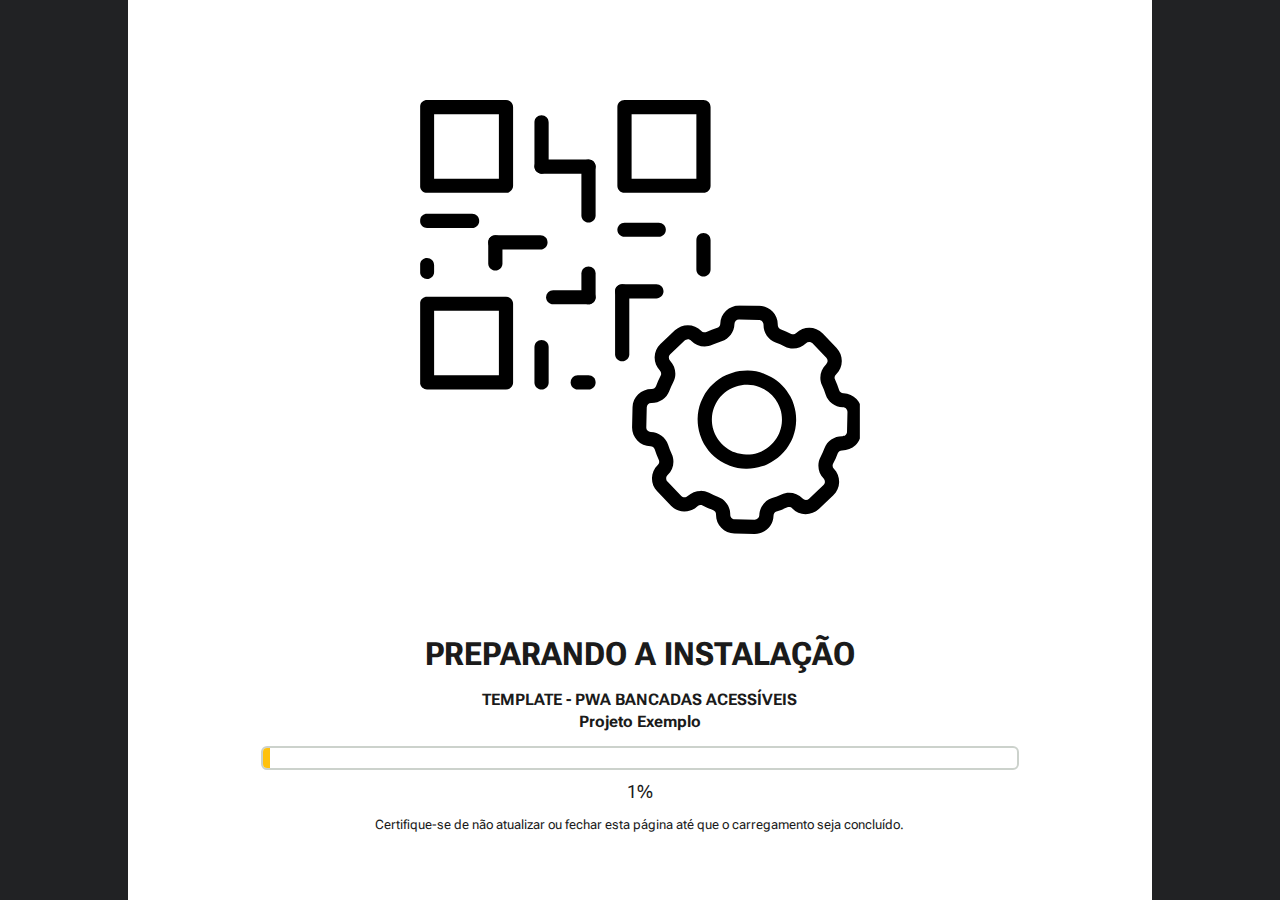
==== index.html @ 8a3d995d "-- first commit" ====
<!DOCTYPE html>
<html lang="pt" dir="ltr">
<head>
    <meta charset=utf-8 />
    <title> </title>
	<meta name="description" content=" ">
    <meta name="viewport" content="width=device-width, initial-scale=1.0 maximum-scale=3.0, user-scalable=1.0">
    <meta http-equiv="cleartype" content="on">

	<!-- [+] plugins-->
	<script src="assets/js/jquery/jquery.3.7.1.js"></script>
	<!-- [-] plugins-->

	<!-- [+]core -->
		<script src="assets/js/class.MediaTracks.js"></script>
		<script src="assets/js/conteudos.js"></script>
		<script src="assets/js/main.js"></script>
		<script src="assets/js/index.js"></script>
		
	<!-- [-]core-->

	<!-- [+]webapp -->
	
	
	<!-- [-]webapp-->

	<script type="text/javascript">

	$(document).ready(init);
	// init webapp
	function init(){
		
	var qrCodeInitializer = new qrCodeFw.initializer();
	qrCodeInitializer.appStart();

	var startPage = new qrCodeFw.qrCodeHome.index();
	startPage.indexInit();


	};

	</script>

	<link rel="icon" href="assets/pwa/icon-72.png" sizes="64x64" />
	<link rel="icon" href="/assets/pwa/icon-192.png" sizes="192x192" />
	<link rel="apple-touch-icon-precomposed" href="assets/pwa/icon-192.png" />
	<meta name="msapplication-TileImage" content="assets/pwa/icon-192.png" />

	<meta name="apple-mobile-web-app-capable" content="yes">
	<meta name="apple-mobile-web-app-status-bar-style" content="black">
	<link rel="apple-touch-icon" href="/assets/pwa/icon-192.png">
	<meta name="apple-mobile-web-app-title" content="Itaipu">

	<link href="assets/css/style.css" type="text/css" media="all" rel="stylesheet" />
	<link rel="manifest" href="manifest.json" crossorigin="use-credentials">
	
	
</head>

<body>

	<div class="grid-left"></div>
		
	<div id="views" class="grid-webapp">

		<div id="header-placeholder"></div>
	
		<main id="content-placeholder" aria-label="Conteúdo principal" data-content-loaded="">
			<!-- view content -->
		</main>

	<div id="footer-placeholder"></div>
	</div>
	
	<div class="grid-right"></div>

</body>
</html>
---- assets/css/style.css ----
/* default - loads */
    @charset "UTF-8";
    
    /* normalize.css - reset default browser css */
	@import 'normalize.css';
     
    /* fonts */
    @import 'fonts.css';

	 /* root */
    @import 'root.css';

    /* webapp*/
    @import 'webapp.css';
    @import 'components.css';
    @import 'views.css';

     /* Custom theme for expo
        Altere somente este arquivo para personalizar (fonte, cores e formas no webapp)
        @import 'main-theme.css';
        
     */

     @import 'webapp.default.theme.css';
    

    /* DEV CSS */
    /*
     @import 'dev.css';
     */
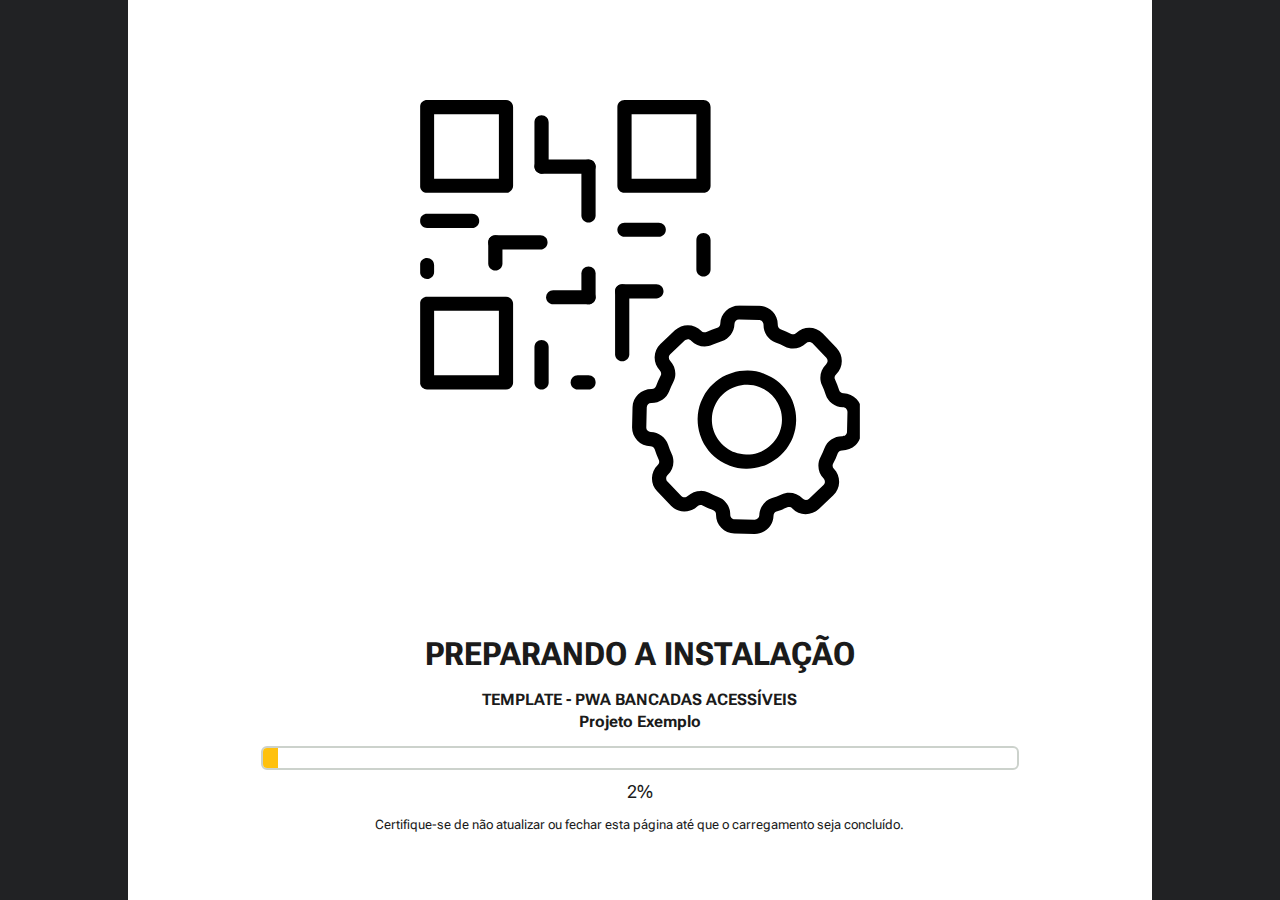
==== commit 42f21216: "-- correção no manifest -- correção no index.html - exibição e metatag de escala" ====
--- a/index.html
+++ b/index.html
@@ -4,7 +4,8 @@
     <meta charset=utf-8 />
     <title> </title>
 	<meta name="description" content=" ">
-    <meta name="viewport" content="width=device-width, initial-scale=1.0 maximum-scale=3.0, user-scalable=1.0">
+    
+	<meta name="viewport" content="width=device-width, initial-scale=1.0, maximum-scale=1.0, user-scalable=no">
     <meta http-equiv="cleartype" content="on">
 
 	<!-- [+] plugins-->
@@ -42,7 +43,7 @@
 	</script>
 
 	<link rel="icon" href="assets/pwa/icon-72.png" sizes="64x64" />
-	<link rel="icon" href="/assets/pwa/icon-192.png" sizes="192x192" />
+	<link rel="icon" href="assets/pwa/icon-192.png" sizes="192x192" />
 	<link rel="apple-touch-icon-precomposed" href="assets/pwa/icon-192.png" />
 	<meta name="msapplication-TileImage" content="assets/pwa/icon-192.png" />
 
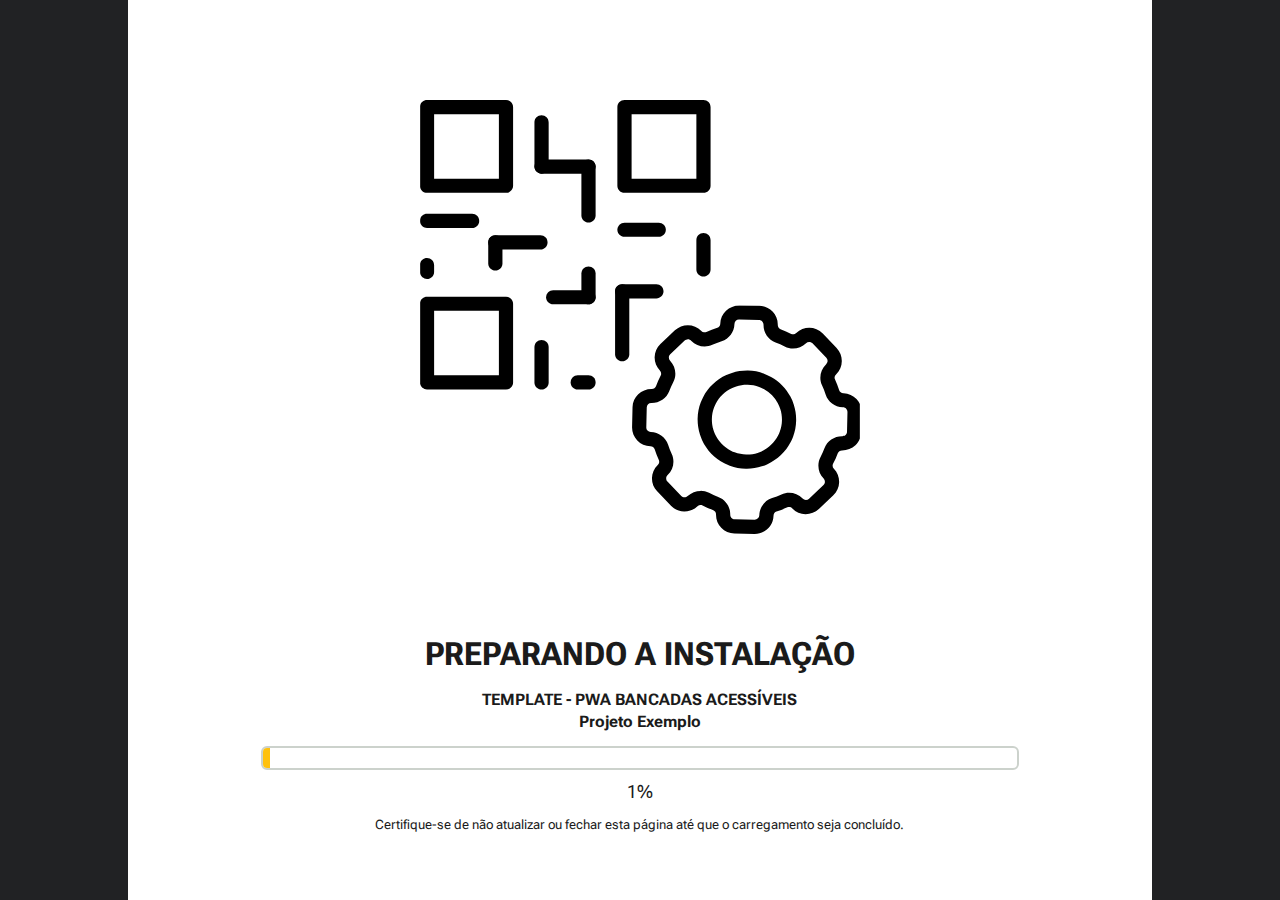
==== commit 957a8cee: "-- Correção bugfix: element promisse play()" ====
--- a/index.html
+++ b/index.html
@@ -49,8 +49,8 @@
 
 	<meta name="apple-mobile-web-app-capable" content="yes">
 	<meta name="apple-mobile-web-app-status-bar-style" content="black">
-	<link rel="apple-touch-icon" href="/assets/pwa/icon-192.png">
-	<meta name="apple-mobile-web-app-title" content="Itaipu">
+	<link rel="apple-touch-icon" href="assets/pwa/icon-192.png">
+	<meta name="apple-mobile-web-app-title" content="pwa">
 
 	<link href="assets/css/style.css" type="text/css" media="all" rel="stylesheet" />
 	<link rel="manifest" href="manifest.json" crossorigin="use-credentials">
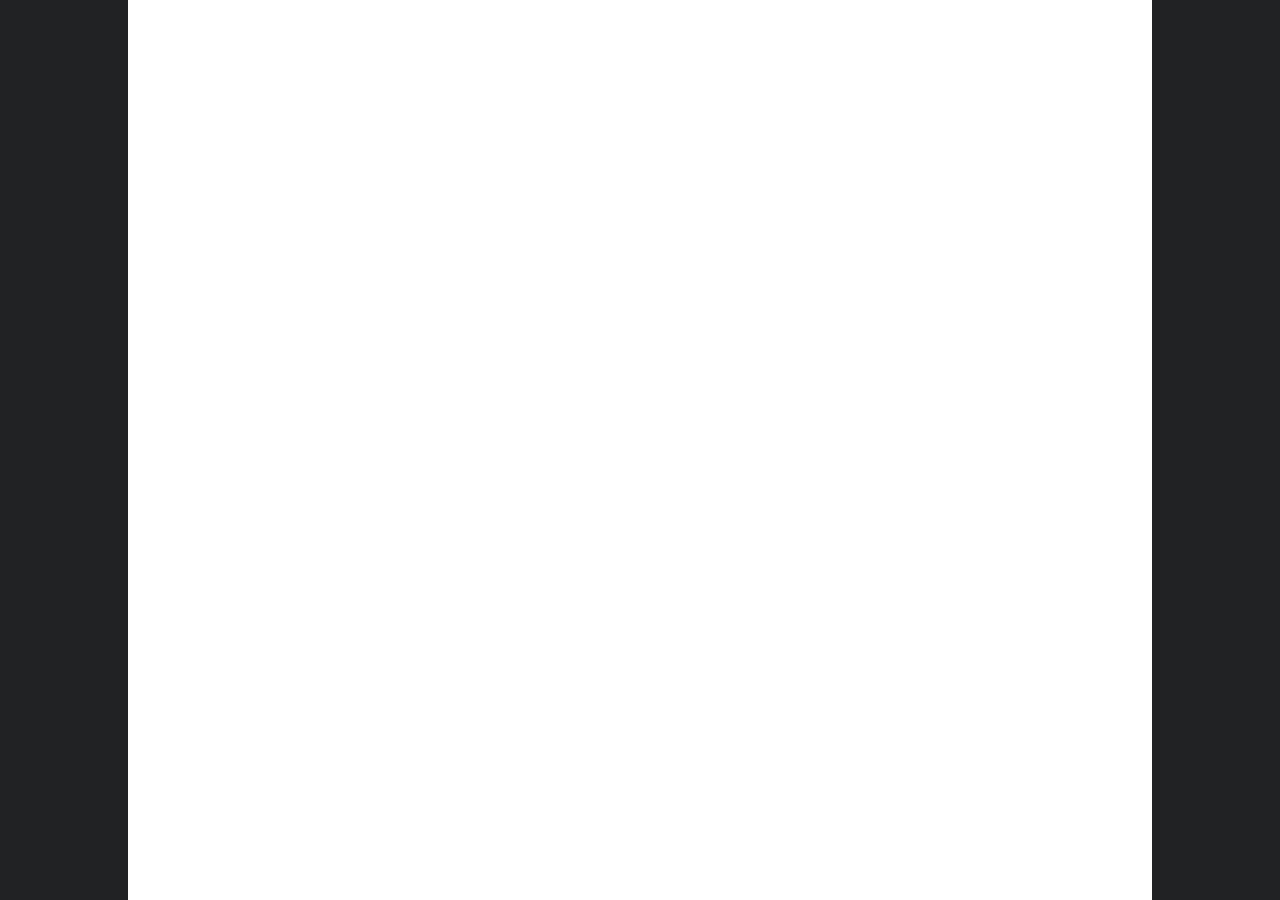
==== commit d2cee7ae: "-- CMS Inclusão de audio, video, texto Templates dos arquivos de js do PWA. Alteração do objeto glob" ====
--- a/index.html
+++ b/index.html
@@ -13,6 +13,7 @@
 	<!-- [-] plugins-->
 
 	<!-- [+]core -->
+		<script src="assets/js/pwafw.js"></script>
 		<script src="assets/js/class.MediaTracks.js"></script>
 		<script src="assets/js/conteudos.js"></script>
 		<script src="assets/js/main.js"></script>
@@ -26,15 +27,15 @@
 	<!-- [-]webapp-->
 
 	<script type="text/javascript">
-
+	
 	$(document).ready(init);
 	// init webapp
 	function init(){
 		
-	var qrCodeInitializer = new qrCodeFw.initializer();
+	var qrCodeInitializer = new pwaFw.initializer();
 	qrCodeInitializer.appStart();
 
-	var startPage = new qrCodeFw.qrCodeHome.index();
+	var startPage = new pwaFw.qrCodeHome.index();
 	startPage.indexInit();
 
 
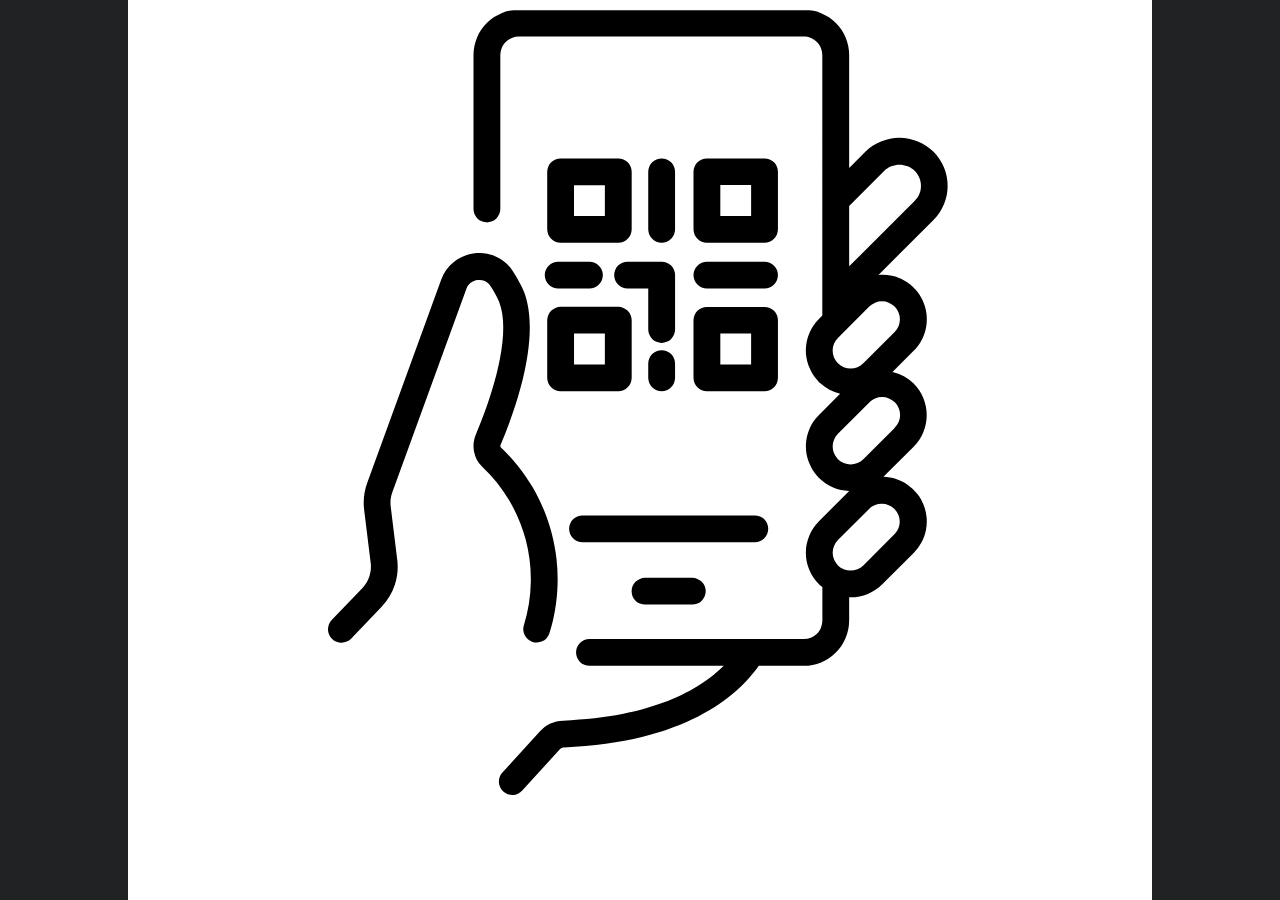
==== commit 56261ded: "-- cms PWA finalizado" ====
--- a/index.html
+++ b/index.html
@@ -14,12 +14,12 @@
 
 	<!-- [+]core -->
 		<script src="assets/js/pwafw.js"></script>
+		<script src="assets/js/settings.js"></script>
 		<script src="assets/js/class.MediaTracks.js"></script>
-		<script src="assets/js/conteudos.js"></script>
+		<script src="assets/js/conteudo.js"></script>
 		<script src="assets/js/main.js"></script>
-		<script src="assets/js/index.js"></script>
-		
-	<!-- [-]core-->
+		 
+	<!-- [-]core <script src="assets/js/index.js"></script> -->
 
 	<!-- [+]webapp -->
 	
@@ -32,12 +32,8 @@
 	// init webapp
 	function init(){
 		
-	var qrCodeInitializer = new pwaFw.initializer();
-	qrCodeInitializer.appStart();
-
-	var startPage = new pwaFw.qrCodeHome.index();
-	startPage.indexInit();
-
+		var qrCodeInitializer = new pwaFw.initializer();
+		qrCodeInitializer.appStart();
 
 	};
 
